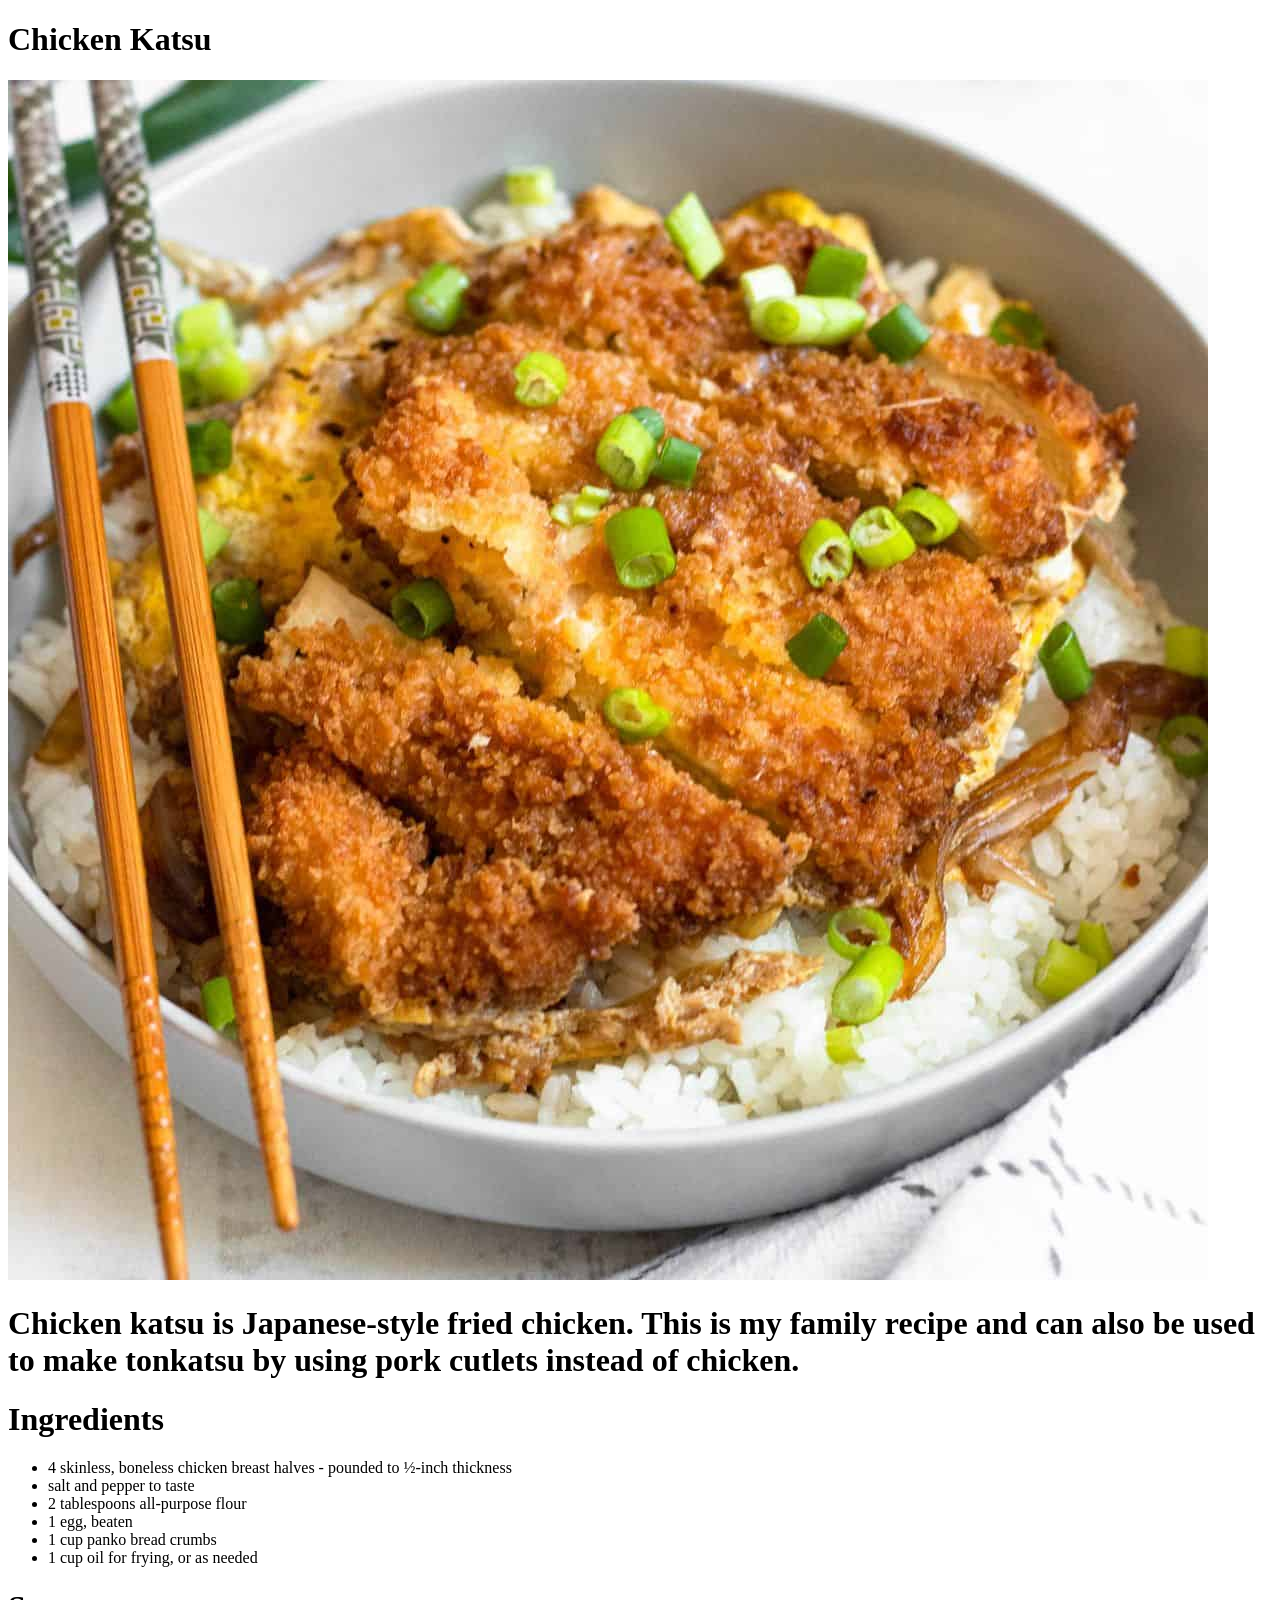
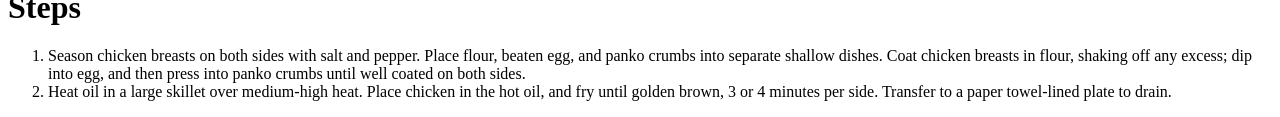
==== recipes/chickenkatsu.html @ 86721fa3 "Second commit" ====
<!DOCTYPE html>
<html lang="en">
<head>
    <meta charset="UTF-8">
    <meta name="viewport" content="width=device-width, initial-scale=1.0">
    <title>Document</title>
</head>
<body>
    <h1>Chicken Katsu</h1>
    <img src="/images/Katsudon.jpg" alt="Chicken Katsu">
    <h1>Chicken katsu is Japanese-style fried chicken. This is my family recipe and can also be used to make tonkatsu by using pork cutlets instead of chicken.</h1>
    <h1>Ingredients</h1>
    <ul>
        <li>4 skinless, boneless chicken breast halves - pounded to ½-inch thickness</li>
        <li>salt and pepper to taste</li>
        <li>2 tablespoons all-purpose flour</li>
        <li>1 egg, beaten</li>
        <li>1 cup panko bread crumbs</li>
        <li>1 cup oil for frying, or as needed</li>
    </ul>
    <h1>Steps</h1>
    <ol>
        <li>Season chicken breasts on both sides with salt and pepper. Place flour, beaten egg, and panko crumbs into separate shallow dishes. Coat chicken breasts in flour, shaking off any excess; dip into egg, and then press into panko crumbs until well coated on both sides.</li>
        <li>Heat oil in a large skillet over medium-high heat. Place chicken in the hot oil, and fry until golden brown, 3 or 4 minutes per side. Transfer to a paper towel-lined plate to drain.</li>
    </ol>
</body>
</html>
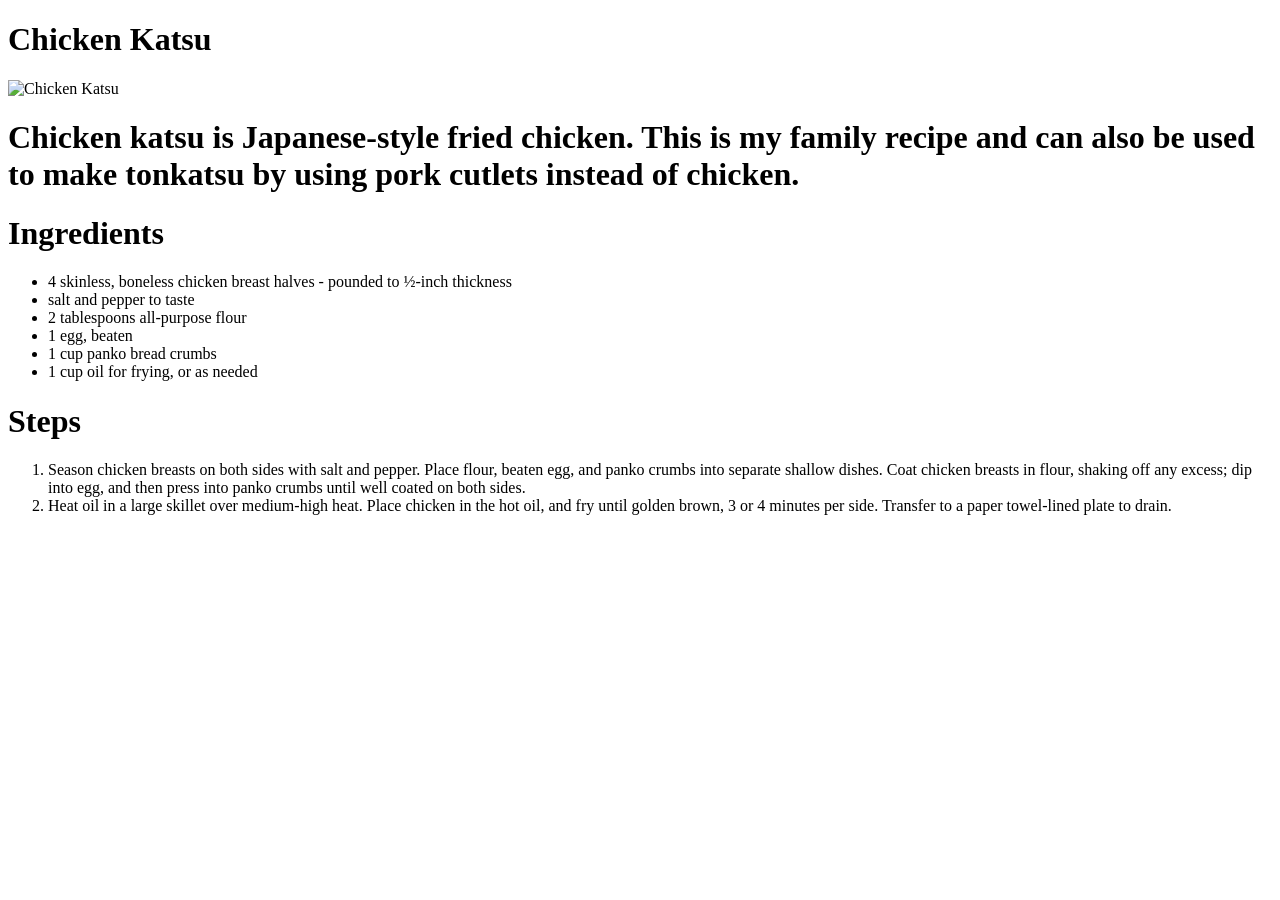
==== commit 54cafbd1: "Added new image and the dots for the index links and images" ====
--- a/recipes/chickenkatsu.html
+++ b/recipes/chickenkatsu.html
@@ -7,7 +7,7 @@
 </head>
 <body>
     <h1>Chicken Katsu</h1>
-    <img src="/images/Katsudon.jpg" alt="Chicken Katsu">
+    <img src="./images/Chicken-Katsu.jpg" alt="Chicken Katsu">
     <h1>Chicken katsu is Japanese-style fried chicken. This is my family recipe and can also be used to make tonkatsu by using pork cutlets instead of chicken.</h1>
     <h1>Ingredients</h1>
     <ul>
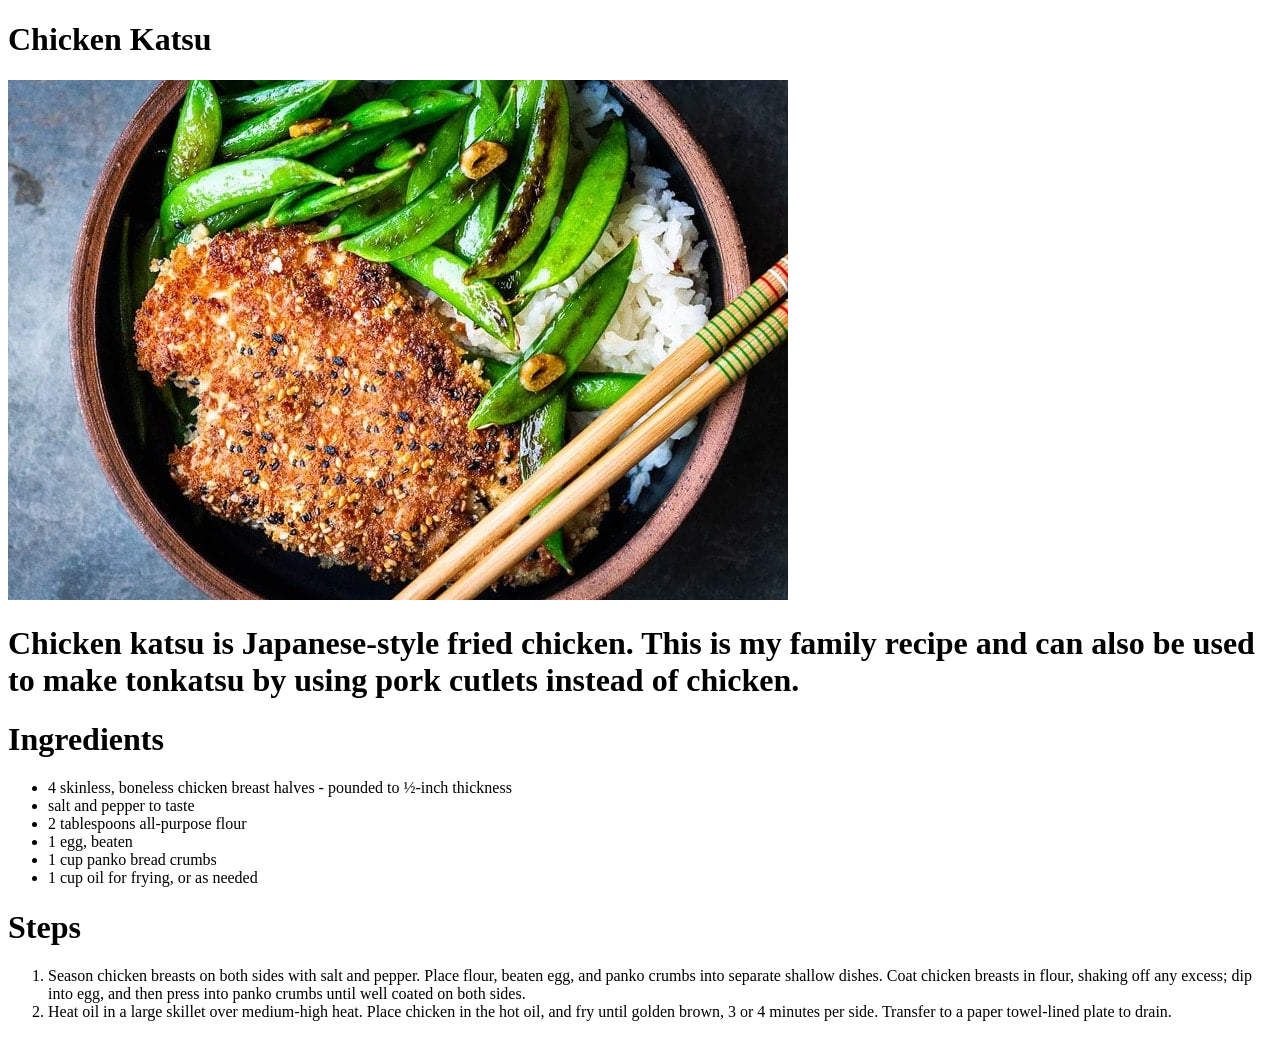
==== commit 69d2c7a6: "Trying to fix pages not linking" ====
--- a/recipes/chickenkatsu.html
+++ b/recipes/chickenkatsu.html
@@ -7,7 +7,7 @@
 </head>
 <body>
     <h1>Chicken Katsu</h1>
-    <img src="./images/Chicken-Katsu.jpg" alt="Chicken Katsu">
+    <img src="../images/Chicken-Katsu.jpg" alt="Chicken Katsu">
     <h1>Chicken katsu is Japanese-style fried chicken. This is my family recipe and can also be used to make tonkatsu by using pork cutlets instead of chicken.</h1>
     <h1>Ingredients</h1>
     <ul>
